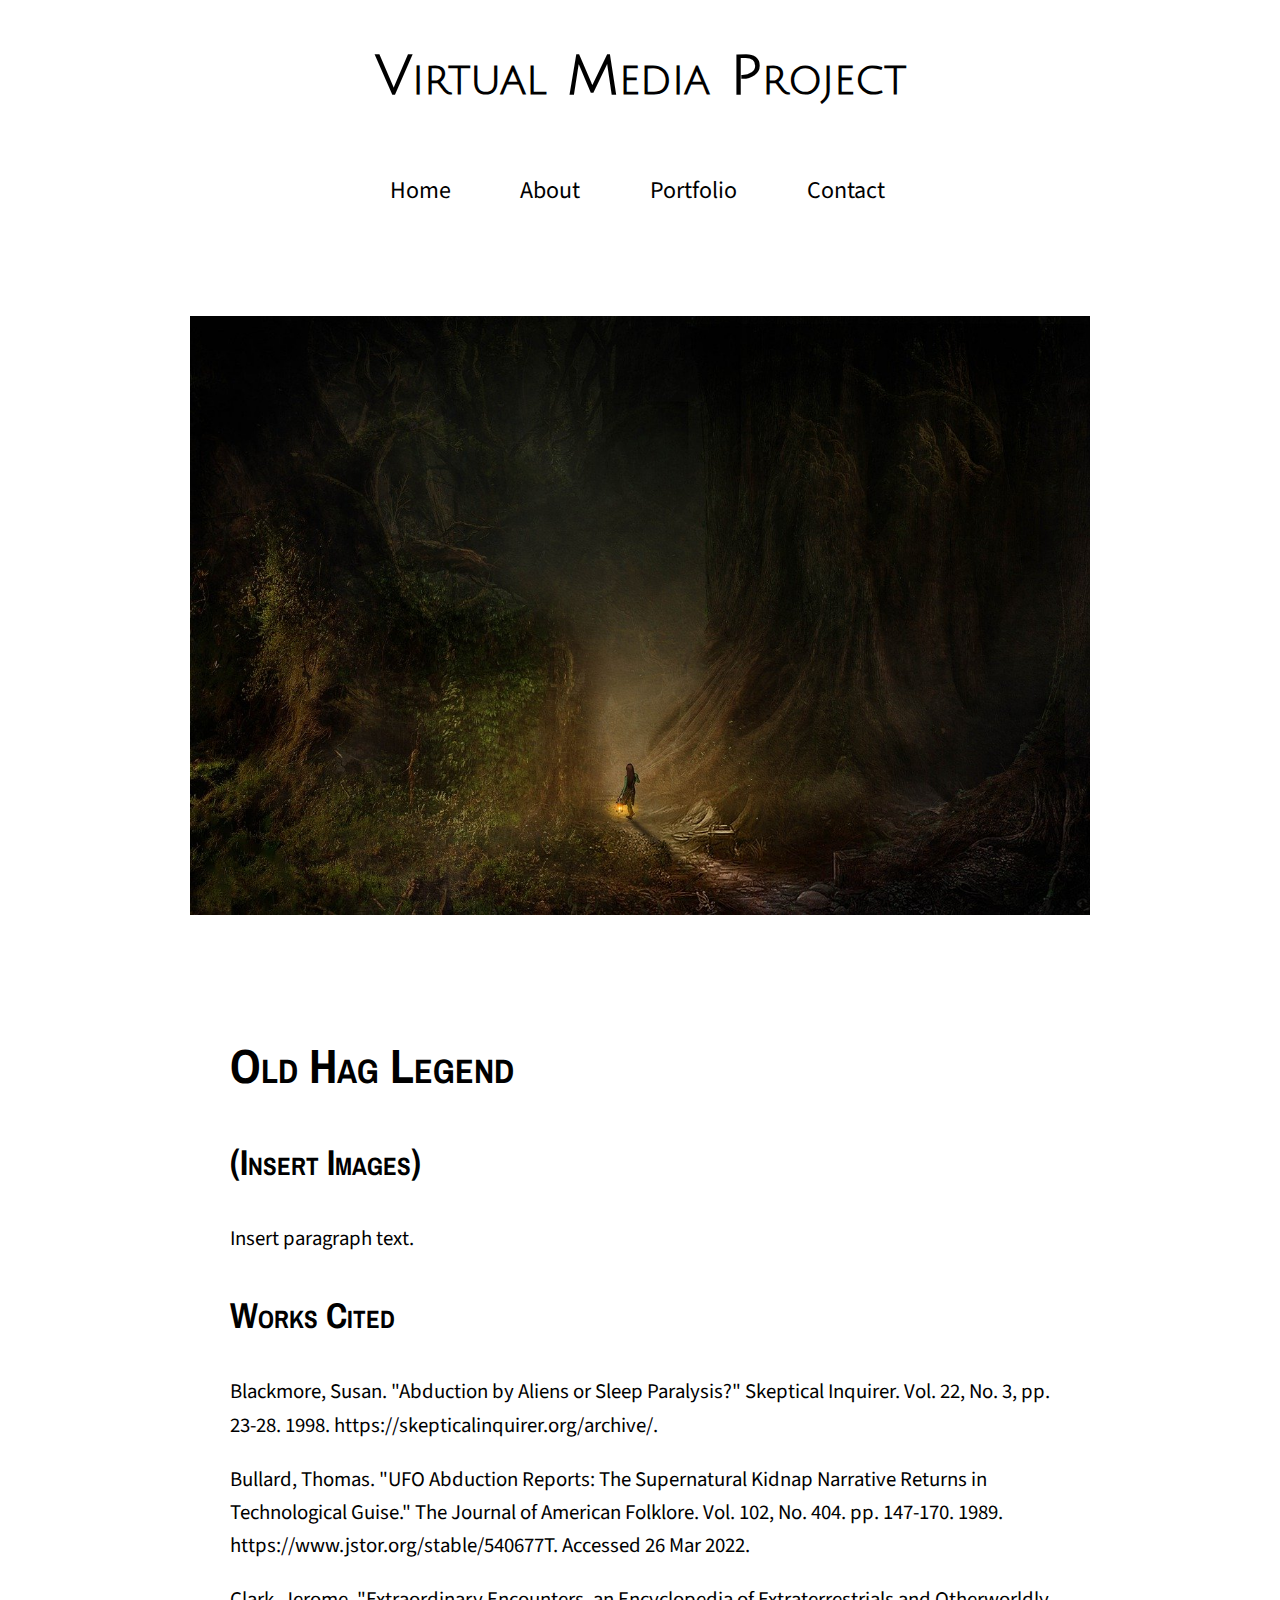
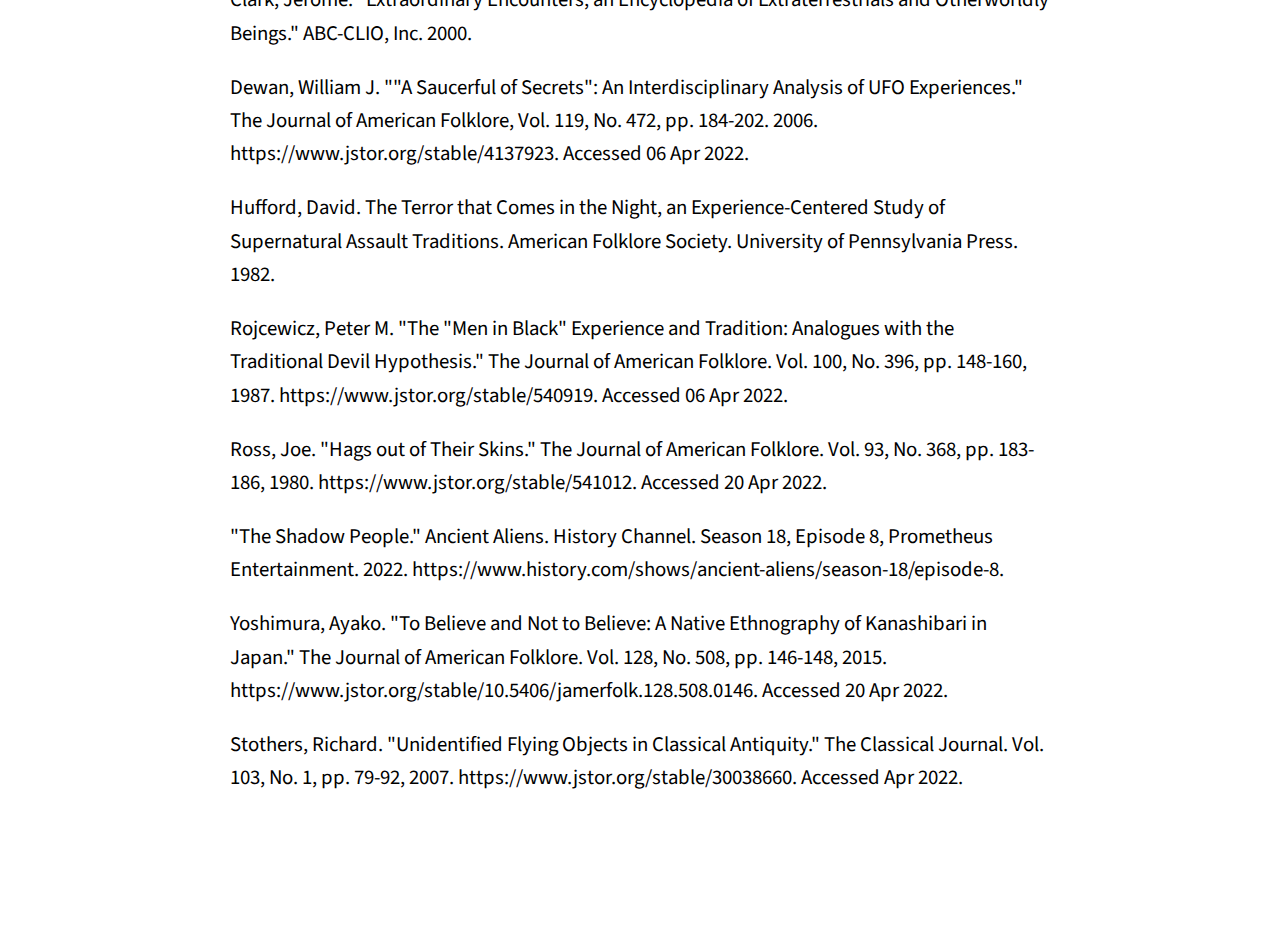
==== page-article1500words.html @ 5827f2ee "Add files via upload" ====
<!DOCTYPE html>
 <html lang="en">
  <head>
   <title>Old Hag Legend</title>
   <link rel="stylesheet" href="styles2.css"> 

    <link href='https://fonts.googleapis.com/css?family=Julius Sans One' rel='stylesheet'>
    <link href='https://fonts.googleapis.com/css?family=Archivo Narrow' rel='stylesheet'>
    <link href='https://fonts.googleapis.com/css?family=Source Sans Pro' rel='stylesheet'>
    <meta charset="UTF-8">    
    <meta name="description" content="150 character description.">

    <script>
    </script>

   <style>
   </style>  

  </head>

 <body>
  <header>

  <h1 class="headertitle">Virtual Media Project</h1>      
 
      <nav>
       <ul>
        <li class="li2"><a href="index.html" target="_blank" rel="noopener noreferrer">Home</a></li>        
        <li class="li2"><a href="page2.html " target="_blank" rel="noopener noreferrer">About</a></li>
        <li class="li2"><a href="page3.html " target="_blank" rel="noopener noreferrer">Portfolio</a></li>
        <li class="li2"><a href="page4.html " target="_blank" rel="noopener noreferrer">Contact</a></li>        
       </ul>
      </nav>
                 
   </header>  
  
 <main> 

 <section> 
  <img class="imgpercentage" src="fairytale.jpg" alt="History of Flax Cultivation">
 </section>
  
<article>
     
  <h2>Old Hag Legend</h2>

   <h3>(Insert Images)</h3>

    <p>Insert paragraph text. </p>

   
  
<h3>Works Cited</h3>

  <p>Blackmore, Susan. "Abduction by Aliens or Sleep Paralysis?" Skeptical Inquirer. Vol. 22, No. 3, pp. 23-28. 1998. https://skepticalinquirer.org/archive/.   </p>

  <p>Bullard, Thomas. "UFO Abduction Reports: The Supernatural Kidnap Narrative Returns in Technological Guise." The Journal of American Folklore. Vol. 102, No. 404. pp. 147-170. 1989. https://www.jstor.org/stable/540677T. Accessed 26 Mar 2022.    </p>

  <p>Clark, Jerome. "Extraordinary Encounters, an Encyclopedia of Extraterrestrials and Otherworldly Beings." ABC-CLIO, Inc. 2000. </p>

  <p>Dewan, William J. ""A Saucerful of Secrets": An Interdisciplinary Analysis of UFO Experiences." The Journal of American Folklore, Vol. 119, No. 472, pp. 184-202. 2006. https://www.jstor.org/stable/4137923. Accessed 06 Apr 2022.</p>

  <p>Hufford, David. The Terror that Comes in the Night, an Experience-Centered Study of Supernatural Assault Traditions. American Folklore Society. University of Pennsylvania Press. 1982. </p>

  <p>Rojcewicz, Peter M. "The "Men in Black" Experience and Tradition: Analogues with the Traditional Devil Hypothesis." The Journal of American Folklore. Vol. 100, No. 396, pp. 148-160, 1987. https://www.jstor.org/stable/540919. Accessed 06 Apr 2022. </p>

  <p>Ross, Joe. "Hags out of Their Skins." The Journal of American Folklore.  Vol. 93, No. 368, pp. 183-186, 1980. https://www.jstor.org/stable/541012. Accessed 20 Apr 2022.</p>

  <p>"The Shadow People." Ancient Aliens. History Channel. Season 18, Episode 8, Prometheus Entertainment. 2022. https://www.history.com/shows/ancient-aliens/season-18/episode-8.</p>

  <p>Yoshimura, Ayako. "To Believe and Not to Believe: A Native Ethnography of Kanashibari in Japan." The Journal of American Folklore.  Vol. 128, No. 508, pp. 146-148, 2015. https://www.jstor.org/stable/10.5406/jamerfolk.128.508.0146.  Accessed 20 Apr 2022.</p>
  
  <p>Stothers, Richard. "Unidentified Flying Objects in Classical Antiquity." The Classical Journal. Vol. 103, No. 1, pp. 79-92, 2007. https://www.jstor.org/stable/30038660. Accessed Apr 2022.</p> 

 </article>

 </main>
  <footer>   
   
  </footer>

 </body>
</html>
---- styles2.css ----
/* Comments here. */

@media (min-width:961px)  {
  body {
    background-color: #ffffff;
  }
}
@media screen and (max-width: 600px) {
  .column, .center, table {
    width: 100%;
  }
} 
@media only screen and (max-width: 600px) {
  body {
    background-color: #ffffff;
  }
  ol, ul, nav, .scale {
    font-size: 2rem;
  }
}
header, main, section, article, footer, aside, figure, figcaption {
  display: block;
}

* {
  box-sizing: border-box;
}

header {
  background-color: transparent;  
  color: #000000;
  width: 100%;
  height: auto%;
  margin: 10px 0px;
  float: left;
}

.headertitle {
  text-align: center;
  font-size: 55px;
  color: #000000;
  font-style: normal;
  font-family: 'Julius Sans One';
  
}

h1 {
  text-align: left;
  font-size: 56px;
  color: #000000;
  font-style: normal;
  font-family: 'Archivo Narrow';
  font-variant-caps: small-caps;
}

.homepageheading1 {
  text-align: center;
}

.homepageheading2 {
  text-align: center;
}

h2 {
  text-align: left;
  font-size: 48px;
  color: #000000;
  font-family: 'Archivo Narrow';
  font-variant-caps: small-caps;
}

h3 {
 text-align: left;
 font-family: 'Archivo Narrow';
 font-variant-caps: small-caps;
 color: #000000;
 font-size: 36px;
}

h4 {
 text-align: left;
 font-family: 'Archivo Narrow';
 font-variant-caps: small-caps;
 color: #000000;
 font-size: 24px;
}

.clearfix {
 overflow: auto;
}

.imgleft {
  margin: 0px 10px ;
  padding: 0px 10px ;  
  float: left;
  width: 450px;
  height: auto;
}

.imgscarystory {
  margin: 0px 10px ;
  padding: 0px 10px ;  
  float: left;
  width: 250px;
  height: auto;
}

.imgright {
  margin: 0px 10px;
  padding: 0px 10px;  
  float: right;
  width: 450px;
  height: auto;
}

.homepageimg {
  width: 100%;
  height: auto;
  object-fit: cover;
/*fill, contain, none, cover, scale-down*/
}

.concept {
  margin: auto;
  display: block;
  text-align: center; 
  width: 800px; 
}

.imgconcept {  
  width: 800px;
  length: auto; 
  padding: 10px;
  margin-bottom: 3rem;
  color: #000000; 
}

.imgicon {
  margin: 0px auto;
  padding: 10px;  
  display: inline-block;
  width: 100px;
  height: auto;
  
}

.imgpercentage {
  margin: auto;
  display: block;
  padding: 10px;
  width: 920px;
  length: auto;
  color: #000000;
}

nav {
  width: 650px; /*Change this element when adding/deleting links to maintain center; must keep margin dimensions like this*/
  length: auto; 
  margin: 0 auto;
  padding: 0px;
  padding-bottom: 10px;
  overflow: hidden;
  background-color: transparent;
  font-size: 1.5rem;
  font-family: 'Source Sans Pro';
}

li a {

  display: inline;
  color: #000000;
  text-align: center;
  padding: 10px 30px;
  padding-bottom: 10px;
  text-decoration: none;
  text-indent: 0px;
}

.li2 {
  float: left;
  
}

a:link {
  color: #000000;
  margin-left: 0%;
  text-decoration: none;
}

a:visited {
  color: gray;
}

a:hover {
  background-color: none;
  text-decoration: underline;
  color: #000000;
}

a:active {
  text-decoration: underline;
  color: none;
}

.body:link {
  color: #3366cc;
  margin-left: 0%;
  text-decoration: underline;
}

.body:visited {
  color: gray;
}

.body:hover {
  background-color: none;
  text-decoration: underline;
  color: #000000;
}

.body:active {
  text-decoration: underline;
  color: none;
}

ul {
  list-style-type: none;
  text-align: left;
  text-indent: 0px;
}

.disc {
  list-style-type: disc;
  text-align: left;
}

.circle {
  list-style-type: circle;
  text-align: left;
}

.square {
  list-style-type: square;
  text-align: left;
}
  
ul li {  
  padding: .2em; 
  text-align: left;
  line-height: 1.6em;
  text-indent: 0px;
}

ol li {  
  padding: .2em; 
  text-align: left;
  text-indent: 0px;
  line-height: 1.6em;
}

.leftmarginalign {
  list-style-type: none;
  text-align: left;
  padding: 0px; 
  font-weight: bold;
}

.leftmarginalignnormal {
  list-style-type: none;
  text-align: left;
  padding: 0px; 
  font-weight: normal;
}

li::after {
  content: "";
  display: table;
  clear: both;
}

.row::after {
  content: "";
  display: table;
  clear: both;
}

body {  
  text-align: left;
  font-family: 'Source Sans Pro';
  color: #000000;
  font-size: 16px;
  font-size: min(1.3rem);  
  background-color: #ffffff;
  width: 960px;
  margin: 0 auto; 
  overflow: auto;
  height: 100%;
  
}

p {
  line-height: 1.6em;
  text-align: left;
}

.highlightbackground {
  background-color: #dddddd;
}

mark {
  background-color: yellow;
}

/* Main is the wrapper. Leave width & height this way to center on page.*/
main {
  background-color: transparent;  
  overflow: auto;
  width: 100%;
  height: auto;
  padding: 10px;
}

/* Section is for images. */
section { 
  text-align: left; 
  background-color: transparent;
  padding: 10px;
  margin-bottom: 3rem;
  margin-top: 50px;
  color: #000000;  
}

/* Div container uses "homepageimg" class. Style the container.*/
.imgarticle { 
  text-align: center;
  background-color: transparent;
  padding: 20px 0px;
  margin: 10px 0px;
}

/* Article is for text. */
article {
  background-color: transparent;
  padding: 10px 60px;
  margin: 10px;
  color: #000000;
  margin: 10px 0px;
  margin-bottom: 60px;    
}

table {
  border-collapse: collapse;
  width: 100%;
}

td, th {
  width: 50% 30%;
  border: 1px solid #dddddd;
  text-align: left;
  padding: 8px;
}

tr:nth-child(even) {
  background-color: #dddddd;
}

hr { 
  display: block;
  margin-top: 16px;
  margin-bottom: 16px;
  margin-left: auto;
  margin-right: auto;
  border-style: solid;
  border-width: 1px;
  border-color: #000000;
  width: 900px;
}

.column {
  float: left;
  width: 50%;
  padding: 10px;
  height: auto; 
  background-color: transparent;
  border-style: none;
  border-width: 1px;
  border-color: #000000;
  
}

.center {
  display: flex;
  justify-content: center;
  align-items: center; 
  background-color: transparent;
  height: 223px;
  width: auto;
  padding: 10px;
  border-style: none;
  border-width: 1px;
  border-color: #000000;
}

.background {
  background-color: #dddddd;
}

.titlecolumn {
  text-align: center;
  font-size: 5rem;
  color: gray;
  font-style: normal;
  font-family: 'Source Sans Pro';
  padding-bottom: 0px;
}

.row:after {
  content: "";
  display: table;
  clear: both;
}

.column1 {
  background-color: transparent;
  width: 290px;
  float: left;
  margin: 10px;
  margin-left: 20px;  
  padding: 10px;
  color: #000000;
}

.column2 {
  background-color: transparent;
  width: 290px;
  float: left;
  margin: 10px;   
  padding: 10px;
  color: #000000;
}

.column3 {
  background-color: transparent;
  width: 290px;
  float: left;
  margin: 10px;
  margin-right: 20px;  
  padding: 10px;
  color: #000000;
}

.blockquote {
  background-color: #f2f2f2;
  padding: 20px;
  margin: 10px 70px;
  text-align: justify;
}

.highlight {
  background-color: yellow;
}

.active {
  background-color: #04AA6D;
  color: white;
}

.row:after {
  content: "";
  display: table;
  clear: both;
}

section::after {
 content: "";
 display: table;
 clear: both;
}

header::after {
 content: "";
 display: table;
 clear: both;
}


form {
 margin: 3rem 0;
 display: flex;
 flex-direction: column;
 row-gap: 2rem;
}

.input__container {
 display: flex;
 flex-direction: column;
 row-gap: 0.5rem;
}

.input__container label { font-size: 1.6rem; }

.input__container input,
textarea {
 padding: 1rem 2rem;
 border-radius: 5px;
 border: 1px solid #555;
 resize: none;
}

button {
 align-self: flex-start;
 padding: 1rem 2rem;
 border-radius: 5px;
 border: none;
 background: #333;
 color: #fff;
 cursor: pointer;
} 



footer {
 font-size: 16px; 
 background-color: transparent;
 color: #000000;
 text-align: center;
 padding: 10px;
 margin: 10px;
}

.textaligncenter {
 text-align: center;
}


.footer:link {
  color: #000000;
  margin-left: 0%;
  text-decoration: none;
}

.footer:visited {
  color: gray;
}

.footer:hover {
  background-color: none;
  text-decoration: underline;
  color: #000000;
}

.previous {

}
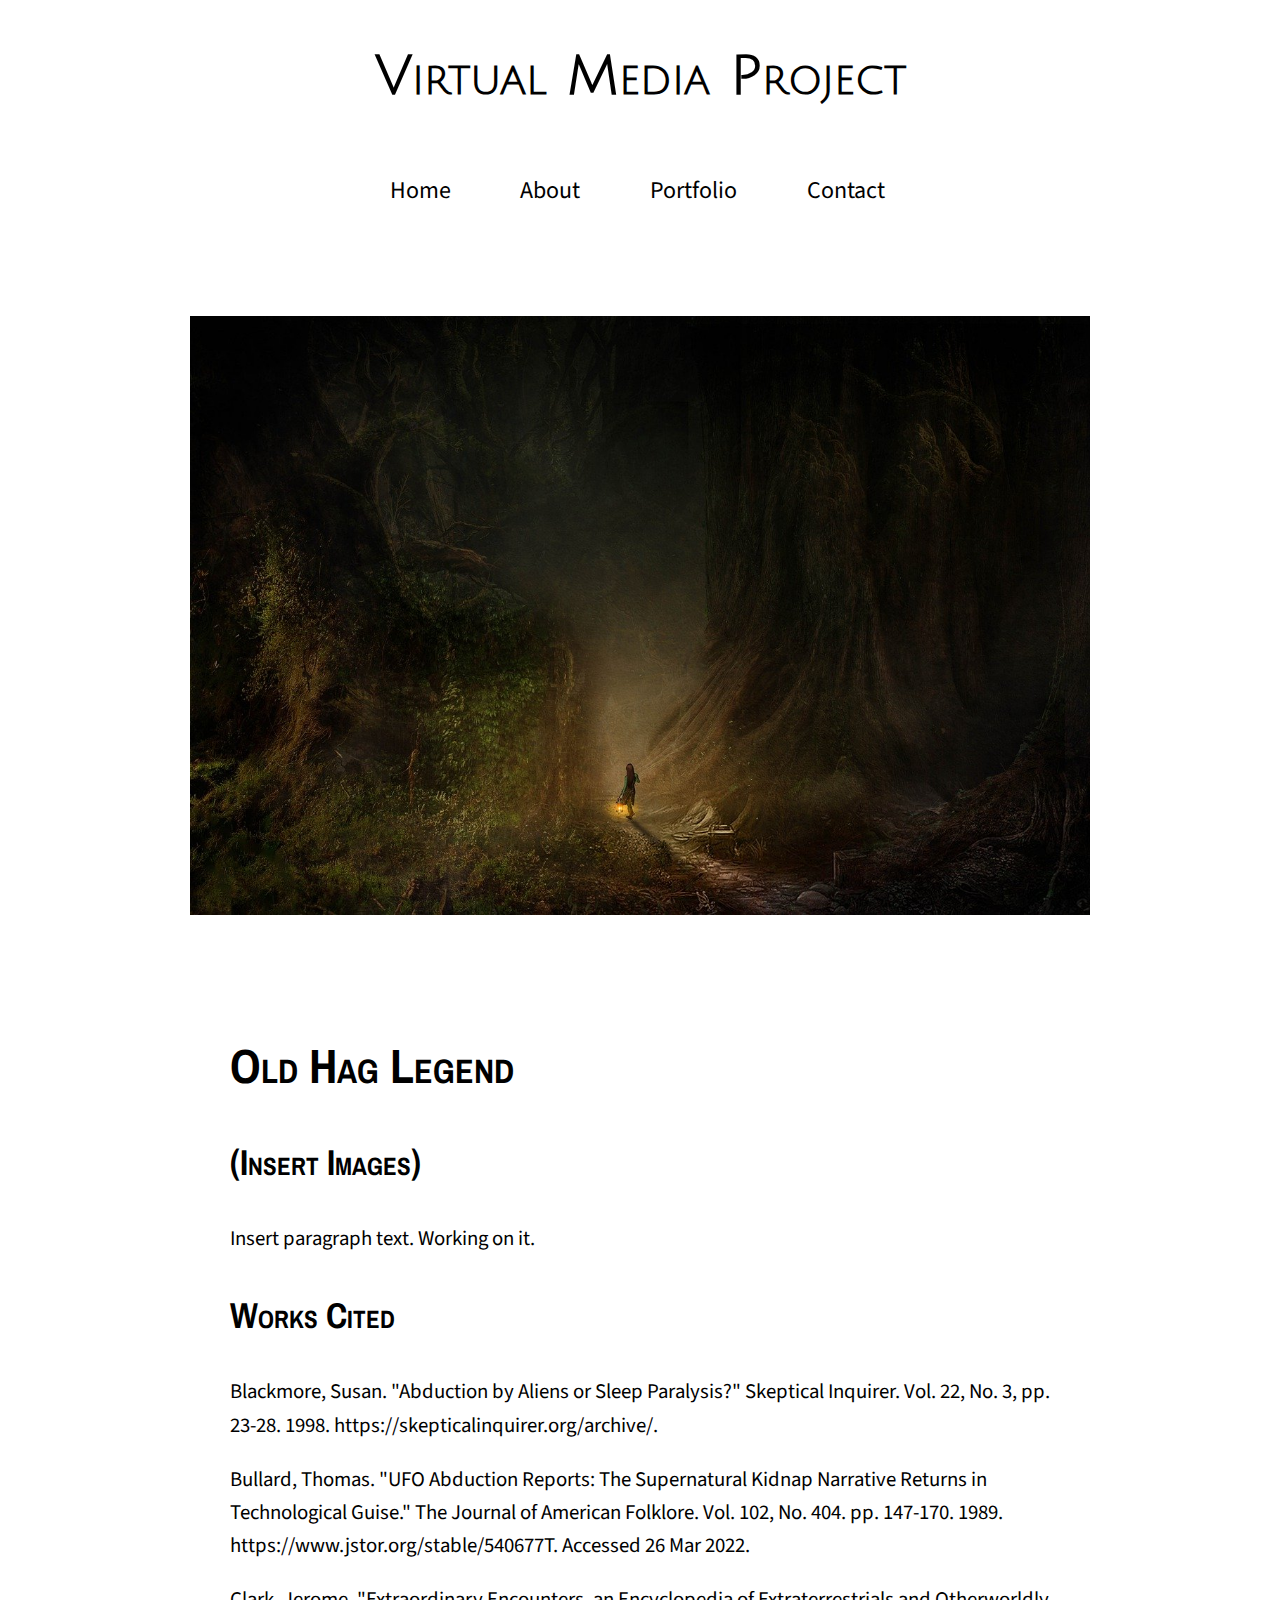
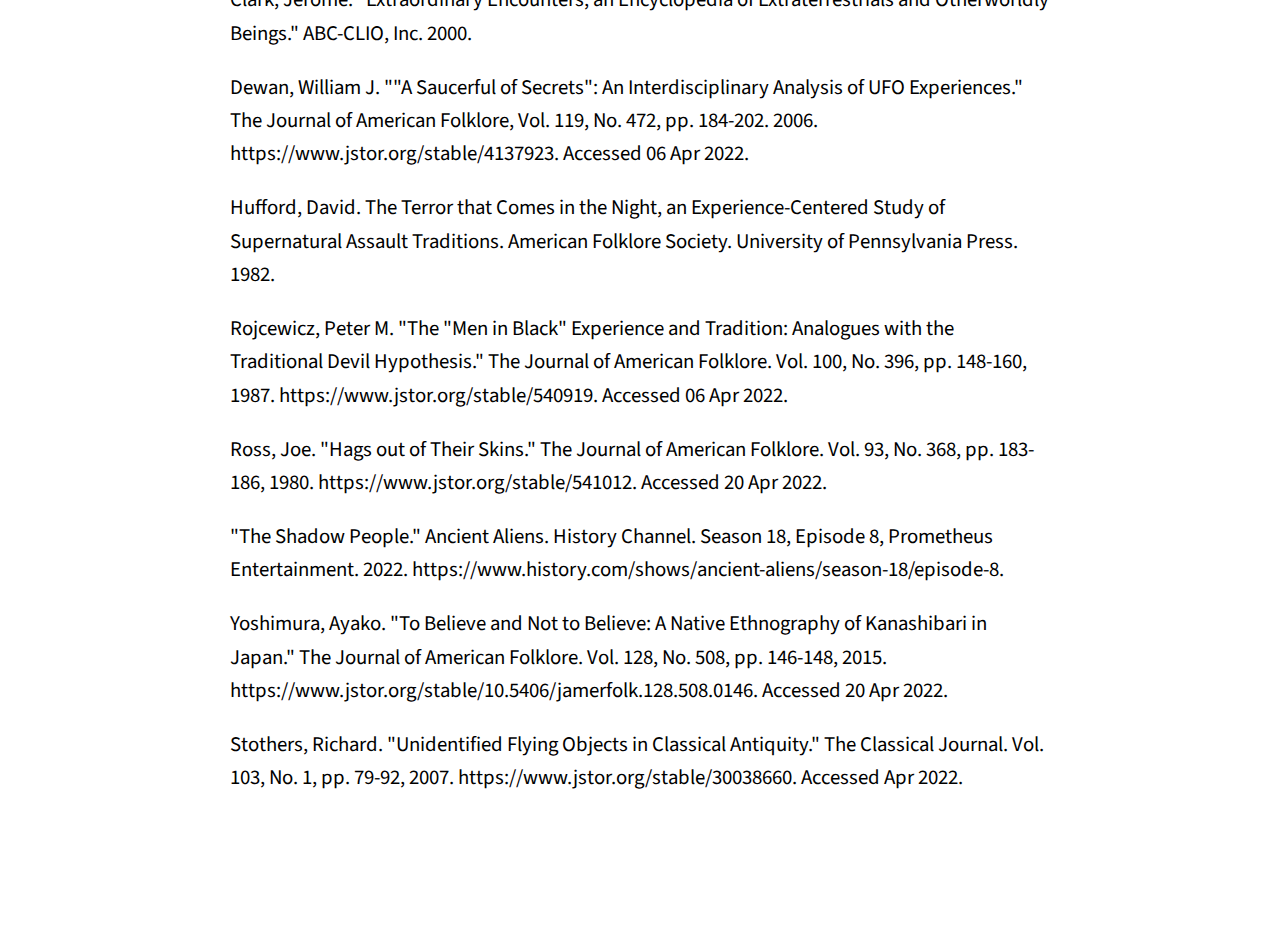
==== commit 14ae769e: "Update page-article1500words.html" ====
--- a/page-article1500words.html
+++ b/page-article1500words.html
@@ -46,7 +46,7 @@
 
    <h3>(Insert Images)</h3>
 
-    <p>Insert paragraph text. </p>
+    <p>Insert paragraph text. Working on it.</p>
 
    
   
